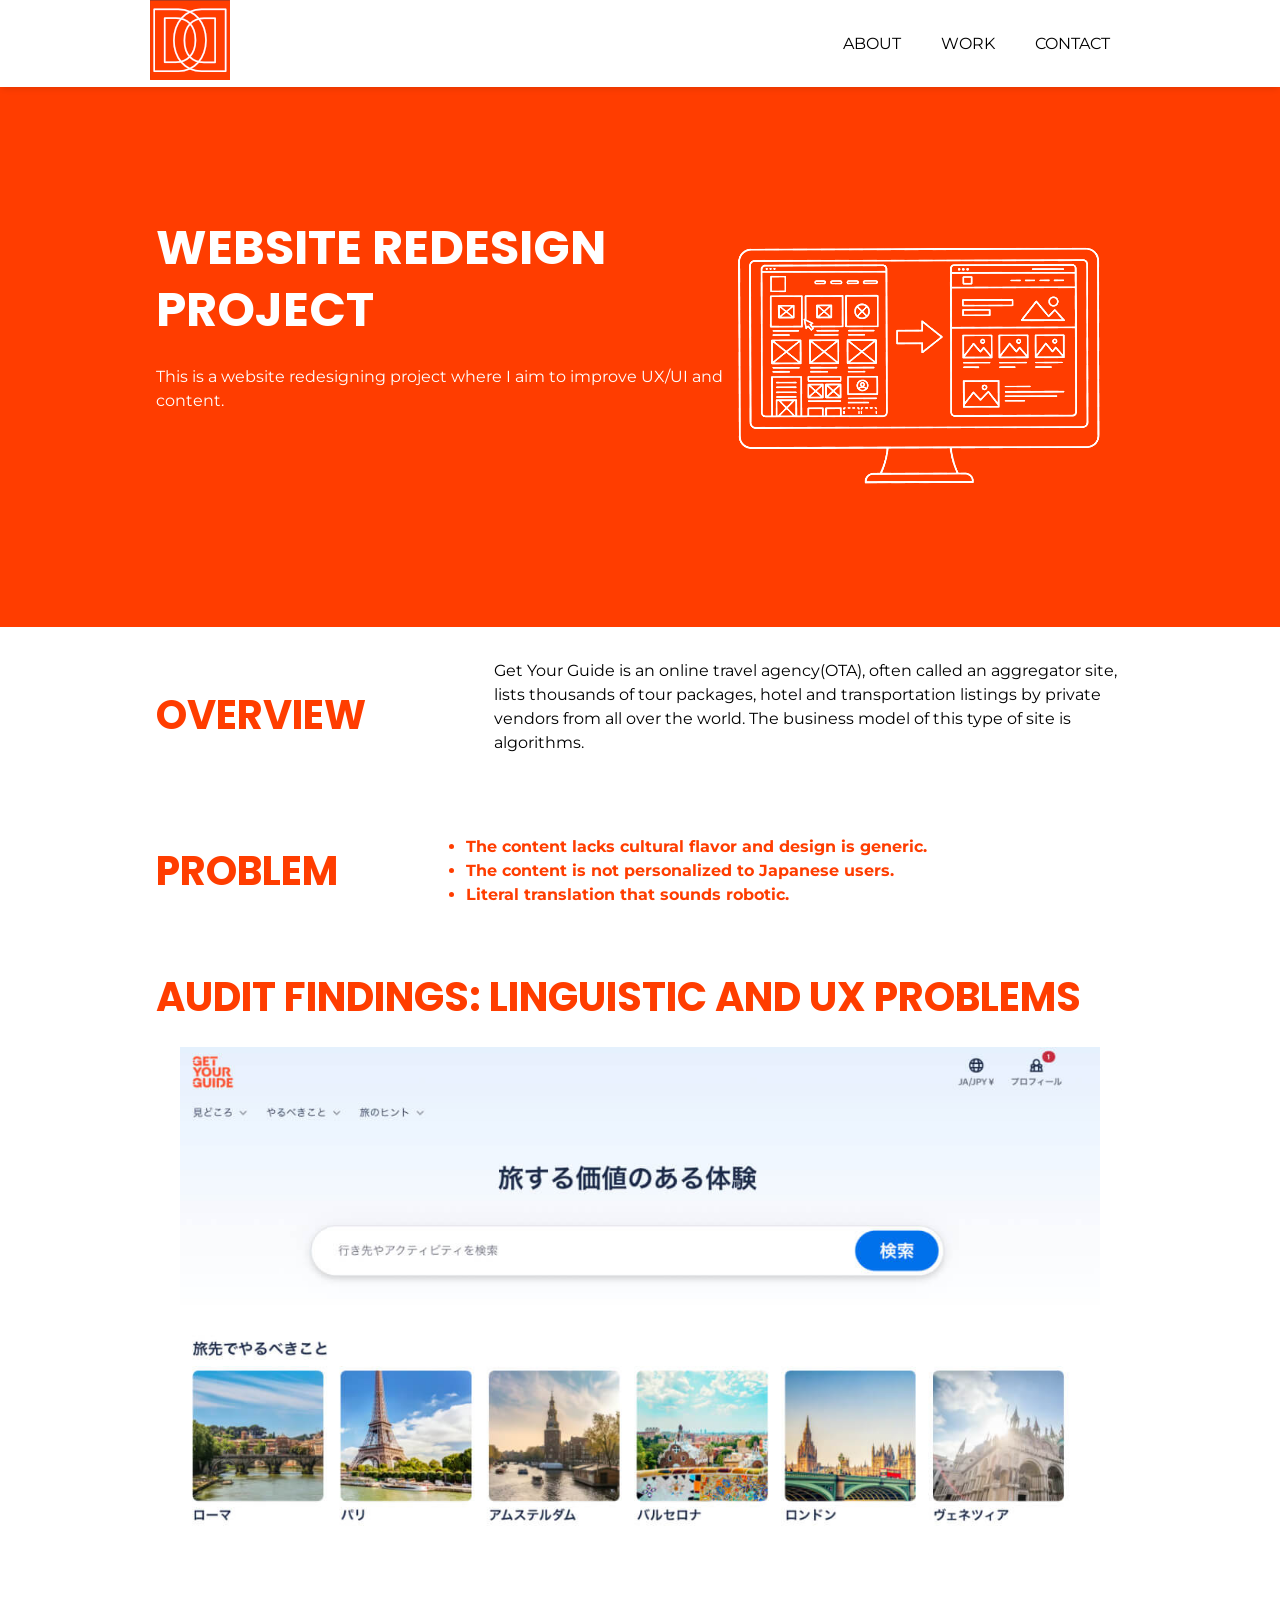
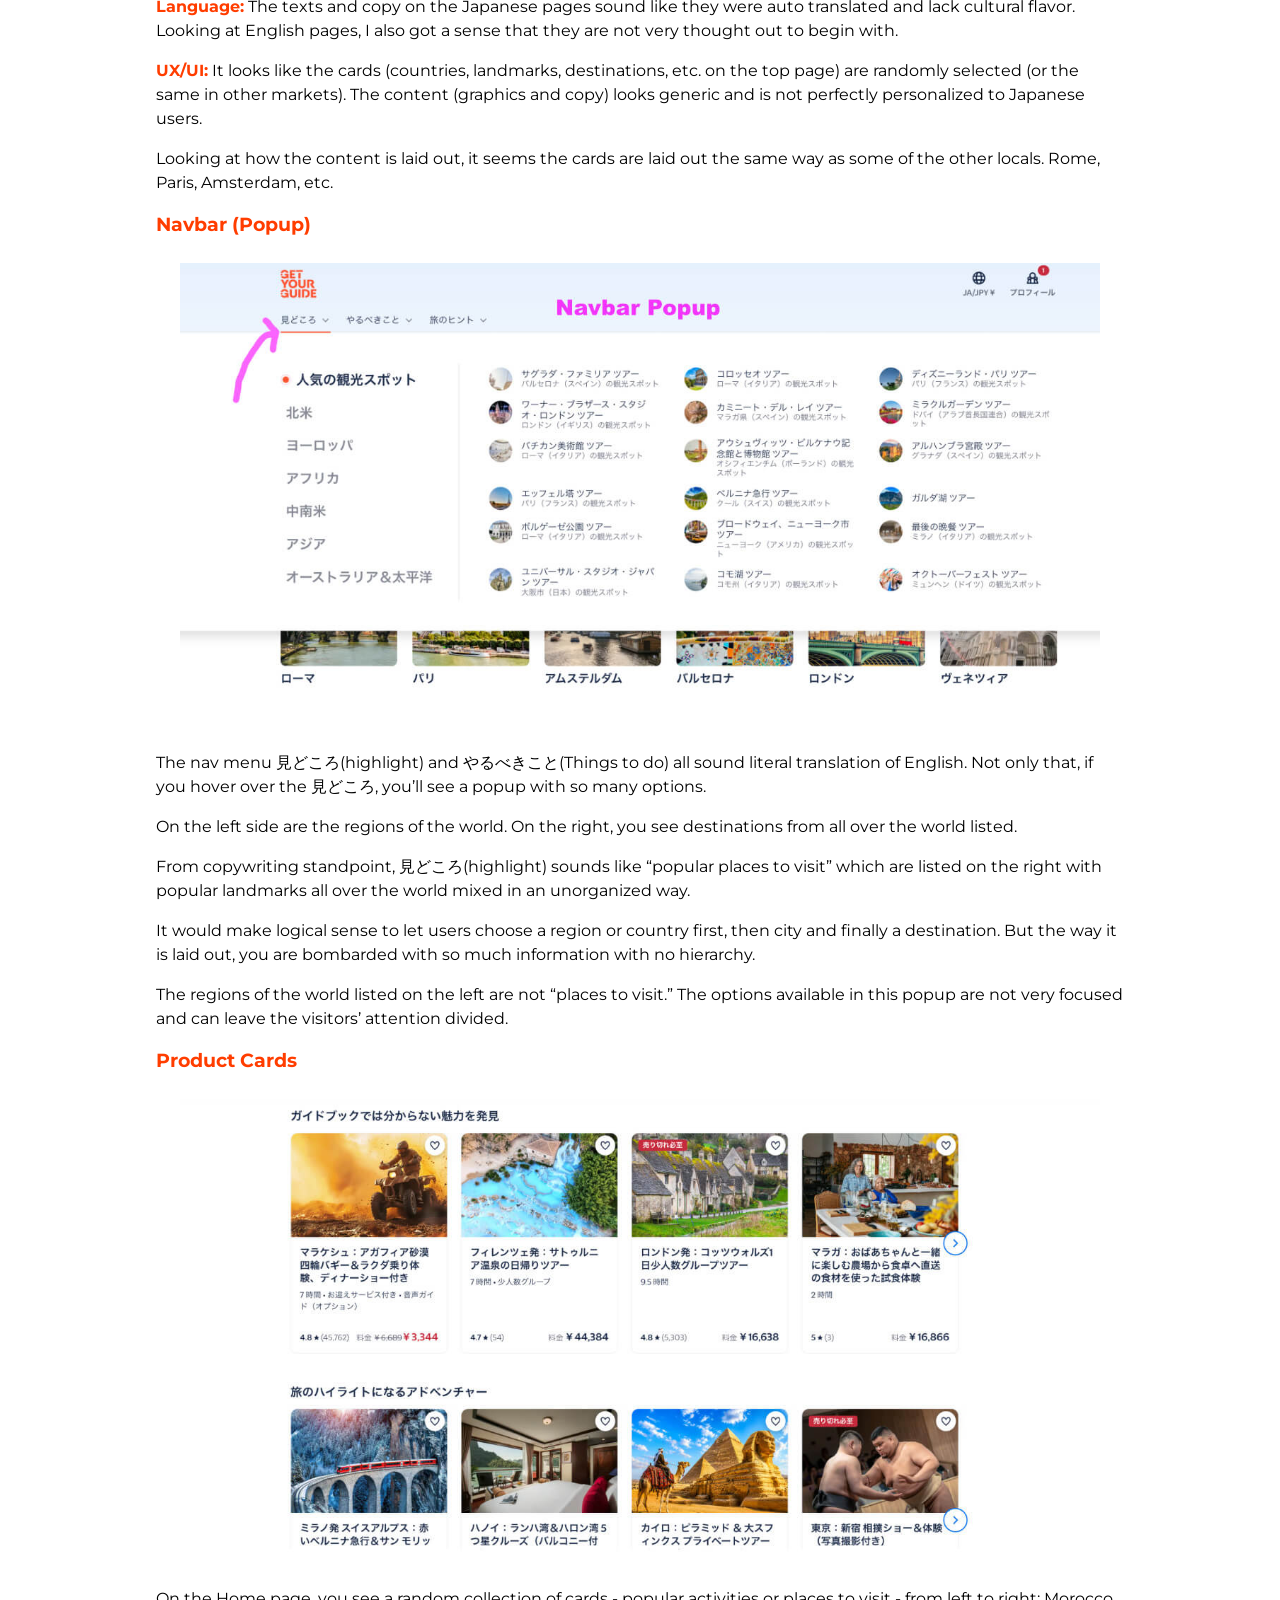
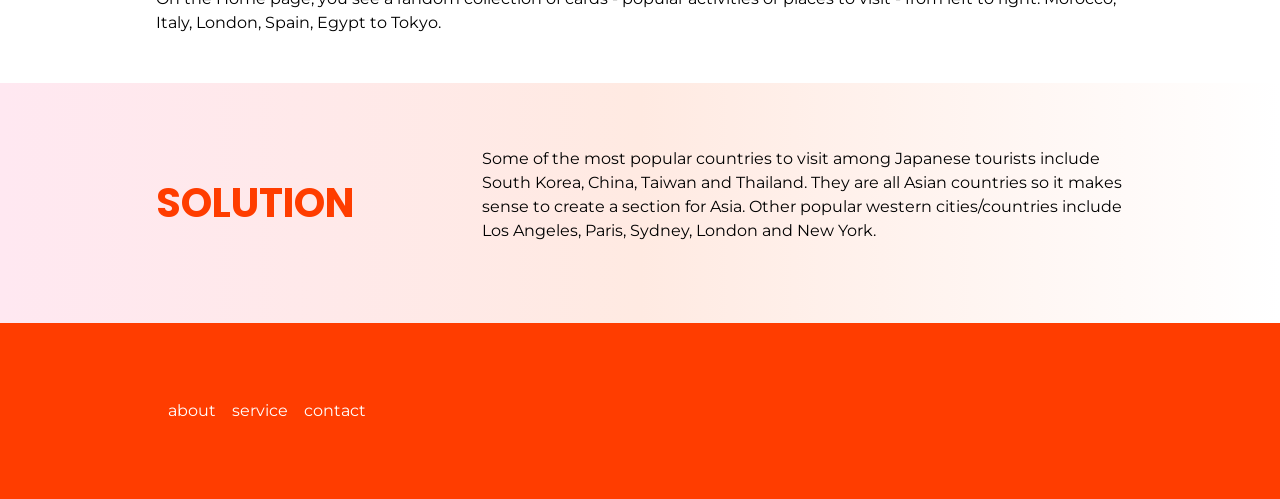
==== pages/redesign-project.html @ 4653b4a3 "Add files via upload" ====
<!doctype html>
<html lang="en">
  <head>
    <meta charset="UTF-8" />
    <meta name="viewport" content="width=device-width, initial-scale=1.0" />
    <title>Website Redesigning Project</title>
    <link rel="stylesheet" href="../styles.css" />

    <!-- Font -->
    <!-- Poppins -->
    <link rel="preconnect" href="https://fonts.googleapis.com" />
    <link rel="preconnect" href="https://fonts.gstatic.com" crossorigin />
    <link
      href="https://fonts.googleapis.com/css2?family=Inter:ital,opsz,wght@0,14..32,100..900;1,14..32,100..900&family=Poppins:ital,wght@0,100;0,200;0,300;0,400;0,500;0,600;0,700;0,800;0,900;1,100;1,200;1,300;1,400;1,500;1,600;1,700;1,800;1,900&family=Raleway:ital,wght@0,100..900;1,100..900&display=swap"
      rel="stylesheet"
    />

    <!-- Montserrat -->
    <link rel="preconnect" href="https://fonts.googleapis.com" />
    <link rel="preconnect" href="https://fonts.gstatic.com" crossorigin />
    <link
      href="https://fonts.googleapis.com/css2?family=Inter:ital,opsz,wght@0,14..32,100..900;1,14..32,100..900&family=Montserrat:ital,wght@0,100..900;1,100..900&family=Poppins:ital,wght@0,100;0,200;0,300;0,400;0,500;0,600;0,700;0,800;0,900;1,100;1,200;1,300;1,400;1,500;1,600;1,700;1,800;1,900&family=Raleway:ital,wght@0,100..900;1,100..900&display=swap"
      rel="stylesheet"
    />

    <link rel="stylesheet" href="styles.css" />
  </head>

<body>
   <!-- Navbar -->
  <header id="navbar">
    <div class="container">
      <a href="/index.html"><img src="/images/logo.png"></a>
      <ul class="navlink">
            <li><a href="pages/about.html">about</a></li>
            <li><li><a href="pages/redesign-project.html">work</a></li>
            <li><a href="#">contact</a></li>
      </ul>
    </div>
  </header>
    <!-- </header> -->

    <!-- Hero -->
    <section class="hero">
      <div class="container hero-container">
        <div class="hero-text vertical-stack">
          <h1>Website Redesign Project</h1>

          <p class="hero-description">
            This is a website redesigning project where I aim to improve UX/UI and content.
          </p>
        </div>
        <img src="../images/projects/redesign-white.png"/>
      </div>
    </section>

    <!-- Overview -->
      <div class="text-container container">
          <h2>Overview</h2>
          <p>Get Your Guide is an online travel agency(OTA),
            often called an aggregator site, lists thousands of tour packages,
             hotel and transportation listings by private vendors from all over the world. The business model of this type of site is algorithms.
          </p>
      </div>

    <!-- Problem -->
    <div class="white-bg">
      <div class="text-container container">
          <h2>Problem</h2>

              <ul class="orange-text">
                <li>The content lacks cultural flavor and design is generic. </li>
                <li>The content is not personalized to Japanese users.</li>
                <li>Literal translation that sounds robotic.</li>
              </ul>


      </div>
    </div>

  <!-- Audit findings -->
      <div class="container">
          <h2>Audit findings: Linguistic and UX problems</h2>

            <div>
            <img class = "img-size" src="../images/projects/get-your-guide/gyg-home.jpg">

            <p><span class="orange-text">Language:</span> The texts and copy on the Japanese pages sound like
              they were auto translated and lack cultural flavor.
              Looking at English pages, I also got a sense that they are not very thought out to begin with.
            </p>

            <p>
              <span class="orange-text">UX/UI:</span>
              It looks like the cards (countries, landmarks, destinations, etc. on the top page) are randomly selected (or the same in other markets).  The content (graphics and copy) looks generic and is not perfectly personalized to Japanese users.
            </p>
          </div>

            <div>
              <p>Looking at how the content is laid out,
                it seems the cards are laid out the same way as some of the other locals.
                Rome, Paris, Amsterdam, etc.
              </p>

              <h3 class="orange-text">Navbar (Popup)</h3>
              <img class="img-size" src="../images/projects/get-your-guide/navbar-popup.jpg">

              <p>
                The nav menu 見どころ(highlight) and やるべきこと(Things to do) all sound literal
                translation of English. Not only that, if you hover over the 見どころ, you’ll see a popup with so many options.
              </p>

              <p>
                On the left side are the regions of the world. On the right, you see destinations from all over the world listed.
              </p>

              <p>
                From copywriting standpoint, 見どころ(highlight) sounds like “popular places to visit”
                which are listed on the right with popular landmarks all over the world mixed in an unorganized way.
              </p>
              <p>
                It would make logical sense to let users choose a region or country first,
                then city and finally a destination. But the way it is laid out, you are bombarded with so much information with no hierarchy.
              </p>

              <p>
                The regions of the world listed on the left are not “places to visit.”
                The options available in this popup are not very focused and can leave the visitors’ attention divided.
              </p>



              <h3 class="orange-text">Product Cards</h3>
              <img class = "img-size" src="../images/projects/get-your-guide/popular-spots.jpg">
              <p>
               On the Home page, you see a random collection of cards - popular activities or places to visit - from left to right: Morocco, Italy, London, Spain, Egypt to Tokyo.
              </p>
            </div>
      </div>


  <!-- Solution -->
    <div class="gradient-box">
      <div class="text-container container">
          <h2 class="orange">Solution</h2>
          <p>Some of the most popular countries to visit among Japanese tourists include South Korea, China, Taiwan and Thailand. They are all Asian countries so it makes sense to create a section for Asia.
Other popular western cities/countries include Los Angeles, Paris, Sydney, London and New York.
          </p>
      </div>
    </div>











    <!-- Footer -->
    <section class="footer orange-bg">
      <div class="container">
        <ul class="footer-menu">
          <li>about</li>
          <li>service</li>
          <li>contact</li>
        </ul>
      </div>
    </section>


  <script src="dcript.js" defer></script>

</body>
</html>
---- styles.css ----
:root {
  /* Font */
  font-family: "poppins", sans-serif;
  font-family: "montserrat", sans-serif;

  /* Color */
  --color-primary: rgb(255, 61, 0);
  --color-accent: #2B2D42; /* dark blue */
  --color-accent: #FDF8E4; /* cream */

  color: #2962FF;
  color: #EF4B24;

  color: #F6F8E8;
  color: #FDF4F2;
  color: #F9F8F4;
  color: #F8F6F0;
  color: #e0e6e2;
  color: black;
}

*,
*::before,
*::after {
  margin: 0;
  padding: 0;
  box-sizing: border-box;
}

html {
    scroll-behavior: smooth;
  }

/* ==========================================================================
   GLOBAL BASE (Mobile default for all pages)
   ========================================================================== */
body {
      margin: 0 auto;
      padding: 0;
      font-size: 1.25rem;
      line-height: 1.3;
      font-family: "montserrat", sans-serif;
      font-size: 1rem;
    }


    /*===================================
    Layout switcher
    =========================== */

    .container {
      max-width: 90vw;
      margin-inline: auto;
      /* border: dotted yellow; */
      padding-inline: 1em;
      padding: 2em;
    }

    .text-container {
    display: flex;
    flex-direction: column;
    gap: 2em;
    align-items: center;
  }

    .two-column-div {
      display: flex;
      gap: 1em;
      border: solid blue;
      justify-content: space-around;
    }



    .orange-bg {
      margin: 0 auto;
      background-color: #EF4B24;
      width: full-width;
      height: auto;
      padding: 2em;

    }
    .white-bg {
      margin: 0 auto;
      background-color: white;
      width: full-width;
      height: auto;
    }

    .cream-bg {
      margin: 0 auto;
      background-color: #FDF8E4;
      width: full-width;
      height: auto;
    }


    /* #FDF8E4 */

    .light-grey-bg {
      margin: 0 auto;
      background-color: #F3F2EF;
      width: full-width;
      height: auto;
    }





    .gradient-box {
      background-image: linear-gradient(to right, #ffe8f1, #FFEAE2, #FFFFFF);
      padding: 2em;
    }


  /*  Navbar */
  #navbar {
      position: sticky;
      top: 0;
      width: 100%;
      Z-index: 1000;
      backdrop-filter: blur(10px);
      -webkit-backdrop-filter: blur(10px);
      align-items: center;
      box-shadow: 0 4px 6px -2px rgba(0, 0, 0, 0.1);
    }

    #navbar.scrolled {
      background-color: #ffffff;
      box-shadow: 0 2px 4px rgba(0, 0, 0, 0.1);
    }

    #navbar .container {
      max-width: 1000px;
      margin: 0 auto;
      padding: 0 10px;
      align-items: center;
      display: flex;
      justify-content: space-between;

    }


    .navlink {
      margin: 0 auto;
      display: flex;
      list-style-type: none;
      justify-content: flex-end;
      gap: 30;
      margin: 0;
      padding: 0;
      font-family: "montserrat", sans-serif;
      text-transform: uppercase;

    }

    .navlink a {
      display: block;
      color: inherit;
      text-decoration: none;
      padding: 0.75em 1.25em;
      transition: background-color 0.3s ease;
    }

    .navlink a:hover {
      background-color: #ff3d00;;
      color: white;
      box-shadow: 0 8px 15px rgba(0, 0, 0, 0.1);
    }

    /* Headings */
    h1,
    h2 {
      font-family: "poppins", sans-serif;
      font-size: clamp(1.5rem, 2.5vw + 1rem, 3rem);

    }

    h1 {
      margin: 0;
      padding: 0;
      color: white;
      width: 80%;
      text-transform: uppercase;
      line-height: 1.3;
      /* border: solid; */
    }

    h2 {
      color: rgb(255, 61, 0);
      text-transform: uppercase;
      font-size: 2.5rem;
      line-height: 1.3;
      margin-left: 0;
    }

    h2.white {
      color: white;
      text-transform: uppercase;
      font-size: 2.5rem;
      line-height: 1.3;
      margin: 0 auto;
    }

    p {
      padding-bottom: 1em;
    }

    p.white {
      color: white;
    }

    p,
    nav,
    .footer-menu,
    .stack-wrapper {
      font-family: "montserrat", sans-serif;
    }

  /* Hero Section */

    .hero {
      display: flex;
      background-color: rgb(255, 61, 0);
      height: 50vh;
      align-items: center;
      justify-content: center;
      padding: 2em;
    }

    .hero-container {
      display: flex;
      flex-direction: column;
    }

    .hero-text {
      display: flex;
      flex-direction: column;
      width: 90%;
      /* border: dotted white; */
    }

    .hero-description {
      color: white;
    }

    .hero-img {
      width: 250px;
      height: auto;
    }

    /* Service */
    .service {
      display: flex;
      flex-wrap: wrap;
      gap: 1em;
    }

    .skill-tag {
      color: #EF4B24;
      background-color: white;
      border: solid 0.5px #EF4B24;
      border-radius: 10px;
      padding: 0.5em;
      align-self: flex-start;
      height: auto;
    }

    .service-heading {
    }


    .bio {
      display: flex;
      flex-direction: column;
      border: solid 1px rgb(255, 61, 0);
      border-radius: 10px;
    }

    .icon {
      color: rgb(255, 61, 0);
      justify-content: center;
    }

    .icon-white {
      color: white;
    }

    .icon-container {
      display: flex;
      flex-wrap: wrap;
      justify-content: start;;
      gap: 0.5em;
    }

    .flex-container {
      display: flex;
      flex-direction: column;
      height: auto;
      gap: 1em;
      padding: 2em;
      border: solid 1px rgb(255, 61, 0);
    }


    .stack {
      display: flex;
      flex-wrap: wrap;
      list-style-type: none;
      gap: 2.5em;
    }

    .stack-item {
      display: flex;
      flex-direction: column;
      align-items: center;
      gap: 0.5em;
    }

    .featured-work-section {
      display: flex;
      flex-direction: column;
    }

    .featured-work-text {
      margin: 0;
      color: white;
      display: flex;
    }

    .card-grid {
      display: grid;
      grid-template-columns: 1fr;
      grid-auto-rows: 1fr;
      gap: 20px;
      padding: 20px;
      min-height: 22rem;
    }

    .featured-work-card {
      margin: 0;
      display:flex;
      flex-direction: column;
      align-items: center;
      background-color: #F9F8F4;
      border-radius: 15px;
      box-shadow: 0 4px 12px rgba(0, 0, 0, 0.08);
      transition: transform 0.2s ease, box-shadow 0.2s ease;
      padding: 1em;
      gap: 0.5em;
      perspective: 1000px
    }

    .featured-work-card:hover {
      transform: translateY(-4px);
      box-shadow: 0 8px 24px rgba(0, 0, 0, 0.15);
    }

    .featured-work-card img {
      width: 80%;

    }

    .featured-work-card h3 {
      text-align: center;
      color: rgb(255, 61, 0);
    }

    .featured-work-card-btn {
      background-color: white;
      color: rgb(255, 61, 0);
      border: solid 0.5px rgb(255, 61, 0);
      border-radius: 8px;
      padding: 0.5em;
      display: inline-block;
      text-decoration: none;
      color: rgb(255, 61, 0);
    }

    /* Card Flip*/

    .card-flip {
    perspective: 1000px;
    background: transparent;
    box-shadow: none;
    padding: 0;
    }

    .inner {
      display: grid;
      width: 100%;
      height: 100%;
      flex: 1;
      transform-style: preserve-3d;
      transition: transform 0.6s ease;

    }

    .card-flip:hover .inner {
      transform: rotateY(180deg);
    }

    .face-front,
    .face-back {
      grid-area: 1 / 1;
      width: 100%;
      height: 100%;
      align-self: stretch;
      display: flex;
      flex-direction: column;
      align-items: center;
      justify-content: center;
      gap: 0.75em;
      text-align: center;
      border-radius: 15px;
      padding: 2em;
      -webkit-backface-visibility: hidden;
      backface-visibility: hidden;
      box-shadow: 0 4px 12px rgba(0, 0, 0, 0.08);
    }

    .face-front {
      background: #F9F8F4;
    }

    .face-front p,
    .face-back p {
      margin: 0;
      overflow-wrap: anywhere;
    }

    .face-front img {
      height: auto;
      object-fit: contain;
    }

    .face-back {
      background: #293246;
      color: white;
      transform: rotateY(180deg);
    }



    .testimonial-card {
      max-width: 50%;
      border: solid 0.5px  #ff3d00;

      padding: 1em;
    }

    /* Footer */
    .footer {
      margin: 0 auto;
      color: white;
      height: auto;
      padding: 2em;
    }

    .footer-menu {
      display: flex;
      list-style-type: none;
      margin: 0.75em;
      gap: 1em;
    }



/* =================================
Mobile - Website Redesigning
====================================*/

  .hero {
    height: auto;
  }

  .vertical-stack {
    display: flex;
    flex-direction: column;
    gap: 1.5em;
  }

  .orange-text {
    color: #ff3d00;
    font-weight: semi-bold;
  }

  .img-size {
    width: 100%;
    padding: 1.5em;
  }

  .text-container {
    display: flex;
    flex-direction: column;
    gap: 2em;
  }


/* =================================

  Home Desktop

====================================*/

@media (min-width: 768px){

    body {
      margin: 0;
      padding: 0;
      font-size: 1.25rem;
      line-height: 1.5;
      font-family: "montserrat", sans-serif;
      font-size: 1rem;
    }

    .container {
      max-width: 1000px;
      margin-inline: auto;
      /* border: dotted yellow; */
      padding-inline: 1em;
    }

    .flex-container {
      display: flex;
      flex-direction: row;
    }

    .orange-bg {
      margin: 0 auto;
      background-color: rgb(255, 61, 0);
      width: full-width;
      height: auto;
    }

    .navbar {
      position: sticky;
      top: 0;
      Z-index: 1000;
      background-color: #FFFFFFCC;

      backdrop-filter: blur(10px);
      -webkit-backdrop-filter: blur(10px);
    }

    .nav {
      margin: 0 auto;
      display: flex;
      list-style-type: none;
      height: auto;
      justify-content: flex-end;
      gap: 0;
      font-family: "montserrat", sans-serif;
    }

    h1,
    h2 {
      font-family: "poppins", sans-serif;
    }

    h1 {
      color: white;
      text-transform: uppercase;
      line-height: 1.3;
    }

    h2 {
      color: rgb(255, 61, 0);
      text-transform: uppercase;
      line-height: 1.3;
    }

    p,
    nav,
    .footer-menu,
    .stack-wrapper {
      font-family: "montserrat", sans-serif;
    }

    .hero {
      display: flex;
      background-color: rgb(255, 61, 0);
      height: 60vh;
      align-items: center;
      padding: 2em;
    }

    .hero-text {
      display: flex;
      flex-direction: column;
      width: 70%;
      /* border: dotted white; */
    }

    .hero-description {
      color: white;
    }



    .profile-img {
      max-width: 30%;
      /* border: solid pink; */
    }



    .skill {
      width: fit-content;
      background-color: white;
      color: rgb(255, 61, 0);
      border: solid 0.5px  rgb(255, 61, 0);
      border-radius: 5px;
      padding: 0.5em;
    }


    .service-heading {
      font-size: 4rem;
      line-height: 1.2;
    }

    .stack {
      margin: 0;
      padding: 0;
      display: flex;
      justify-content: start;
      list-style-type: none;
      gap: 2.5em;
      /* border: solid #ff3d00; */
    }

    .stack-item {
      display: flex;
      flex-direction: column;
      align-items: center;
      gap: 0.5em;
    }

    .featured-work-section {
      display: flex;
      flex-direction: column;
    }

    .featured-work-text {
      margin: 0;
      color: white;
      display: flex;
    }




    .card-grid {
      display: grid;
      grid-template-columns: repeat(3, 1fr);
      grid-auto-rows: 1fr;
      gap: 20px;
      padding: 20px;
      min-height: 22rem;
    }



    /* Card Flip*/



    /* Footer */
    .footer {
      margin: 0 auto;
      color: white;
      height: auto;
      padding: 2em;
    }

    .footer-menu {
      list-style-type: none;
      margin: 0.75em;
    }


/* =================================
Desktop - Website Redesigning
====================================*/

  @media (min-width: 768px){

    .flex-container {
      display: flex;
      flex-direction: row;
      height: auto;
      gap: 3em;
      padding: 2em;
      border: solid 1px rgb(255, 61, 0);
    }

    .hero {
      display: flex;
      flex-direction: row;
    }

    .hero-container {
      display: flex;
      flex-direction: row;
    }

    .two-column-div {
      display: flex;
      flex-direction: row;
      gap: 2em;
    }

    .orange-text {
      color: #ff3d00;
      font-weight: bold;
    }

    .text-container {
    display: flex;
    flex-direction: row;
    gap: 8em;
  }
  }




}

.card-flip .face-front img {
  max-height: none;
}

.card-large-icon .face-front img {
  width: 180px;
  max-width: 100%;
  height: auto;
}
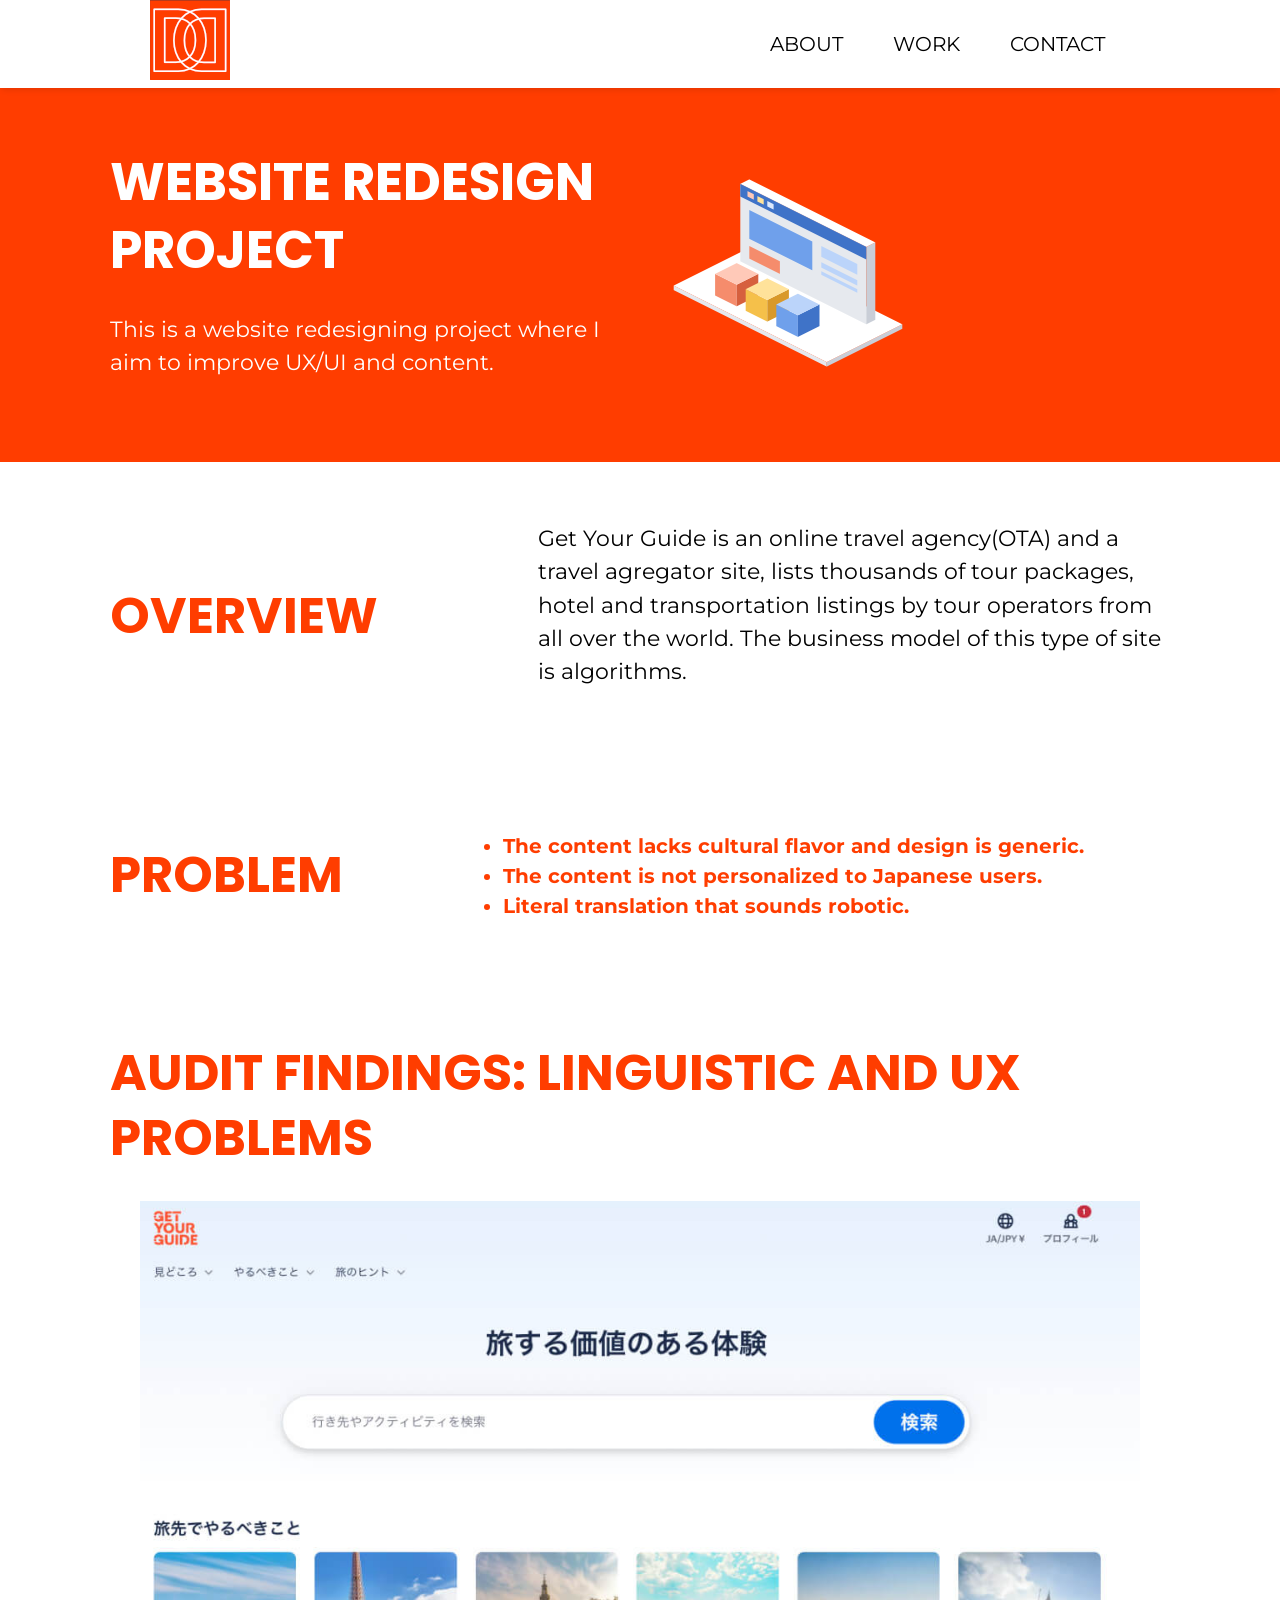
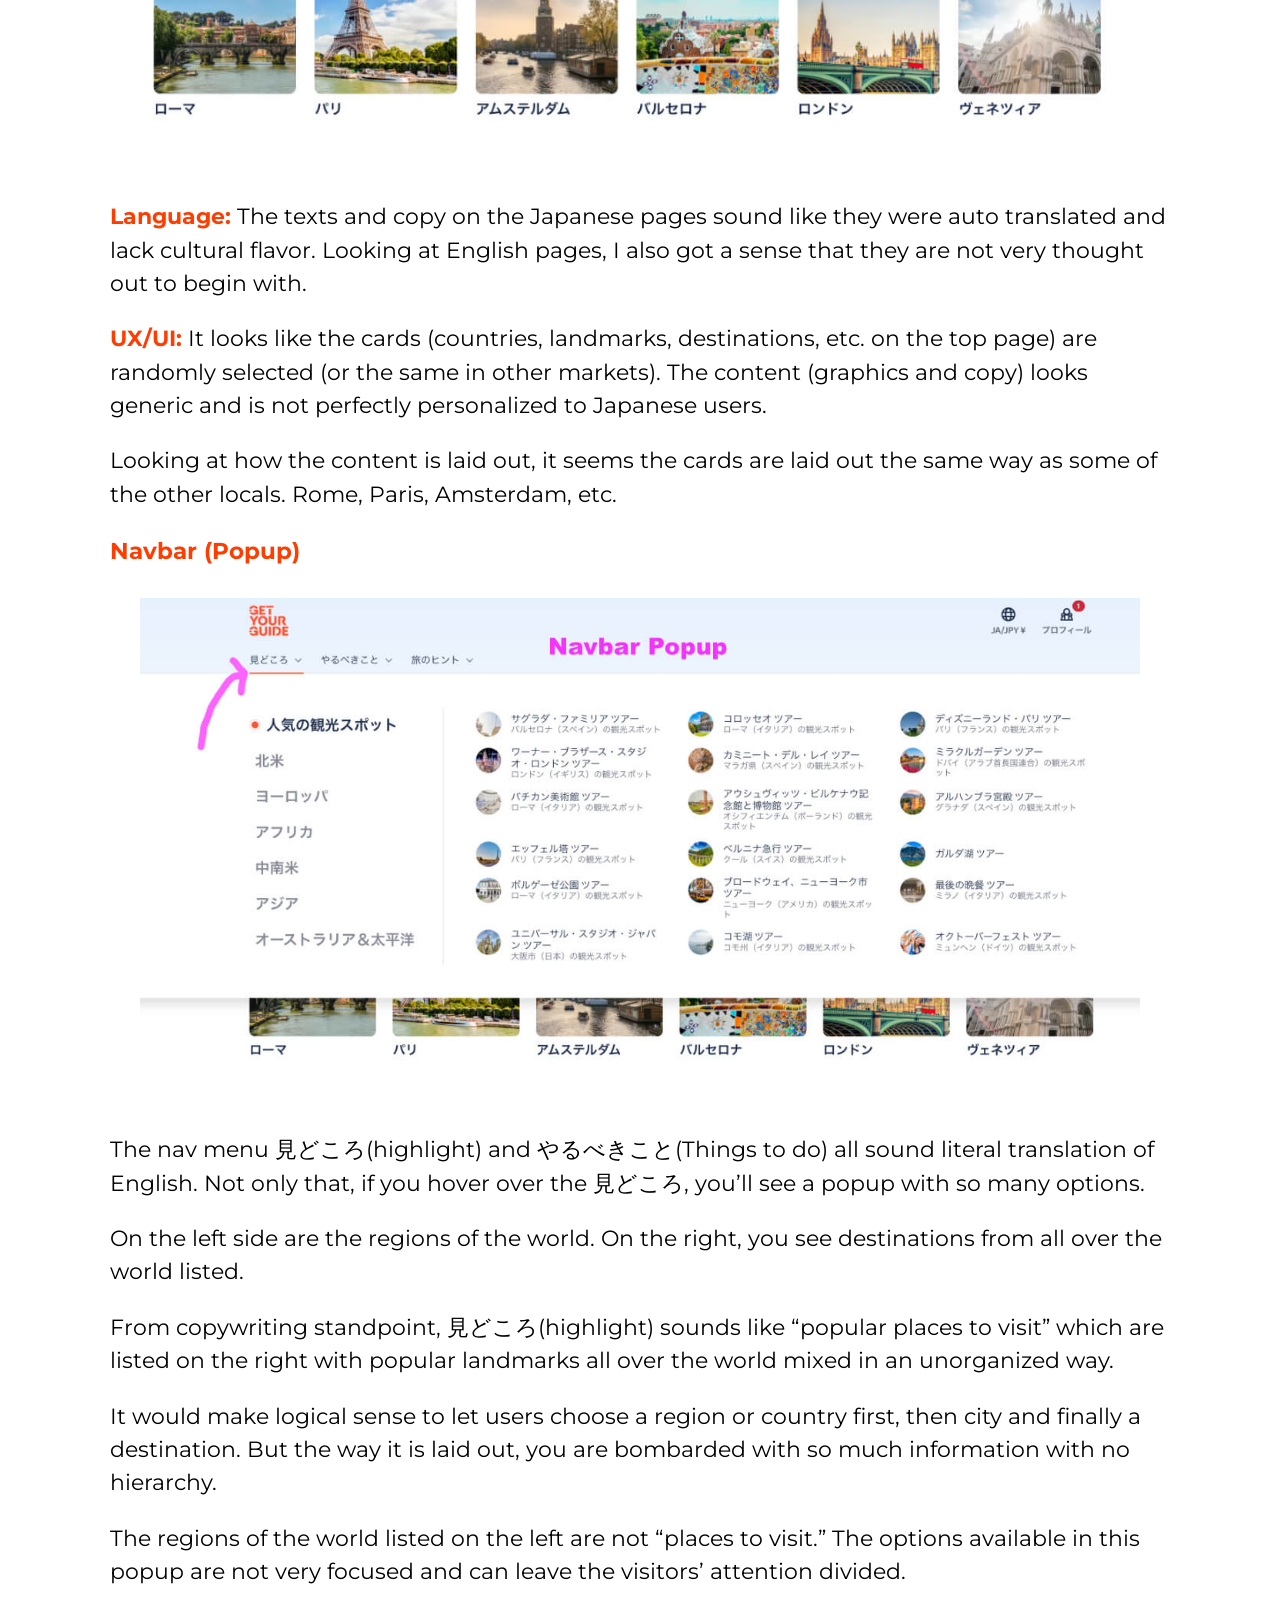
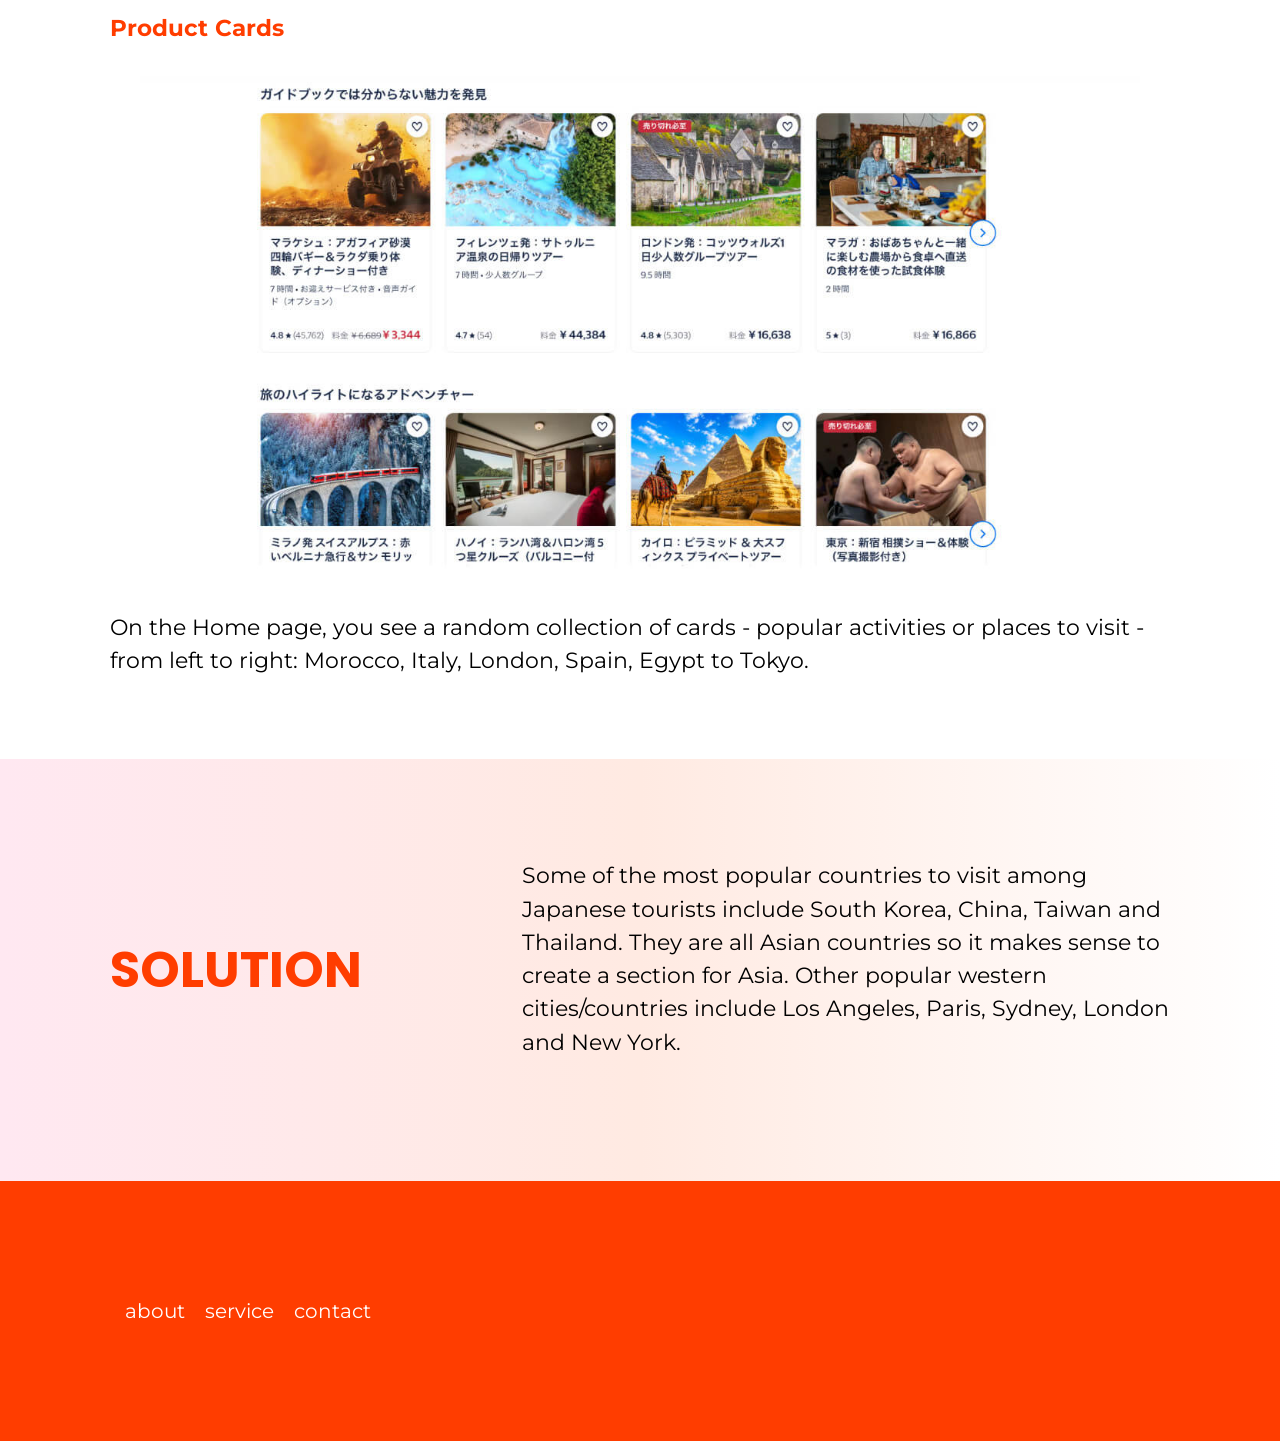
==== commit 59c4de50: "Refactor navbar and update content in redesign project Updated the navbar structure and improved the" ====
--- a/pages/redesign-project.html
+++ b/pages/redesign-project.html
@@ -27,18 +27,27 @@
   </head>
 
 <body>
-   <!-- Navbar -->
-  <header id="navbar">
-    <div class="container">
+   <!-- Header & Navbar -->
+  <header class="site-header" id="navbar">
+    <div class="container ">
       <a href="/index.html"><img src="/images/logo.png"></a>
-      <ul class="navlink">
-            <li><a href="pages/about.html">about</a></li>
-            <li><li><a href="pages/redesign-project.html">work</a></li>
-            <li><a href="#">contact</a></li>
-      </ul>
+
+      <nav class="menu">
+          <input type="checkbox" id="menu-toggle" hidden>
+        <label for="menu-toggle" class="hamburger" aria-label="Toggle menu">
+          <span></span>
+          <span></span>
+          <span></span>
+        </label>
+
+          <ul class="navlink">
+              <li><a href="pages/redesign-project.html">about</a></li>
+              <li><a href="pages/redesign-project.html">work</a></li>
+              <li><a href="pages/contact.html">contact</a></li>
+          </ul>
+      </nav>
     </div>
   </header>
-    <!-- </header> -->
 
     <!-- Hero -->
     <section class="hero">
@@ -50,16 +59,16 @@
             This is a website redesigning project where I aim to improve UX/UI and content.
           </p>
         </div>
-        <img src="../images/projects/redesign-white.png"/>
+        <img src="../images/website-redesign.png"/>
       </div>
     </section>
 
     <!-- Overview -->
       <div class="text-container container">
           <h2>Overview</h2>
-          <p>Get Your Guide is an online travel agency(OTA),
-            often called an aggregator site, lists thousands of tour packages,
-             hotel and transportation listings by private vendors from all over the world. The business model of this type of site is algorithms.
+          <p>Get Your Guide is an online travel agency(OTA) and
+             a travel agregator site, lists thousands of tour packages,
+             hotel and transportation listings by tour operators from all over the world. The business model of this type of site is algorithms.
           </p>
       </div>
 
@@ -151,14 +160,6 @@
 
 
 
-
-
-
-
-
-
-
-
     <!-- Footer -->
     <section class="footer orange-bg">
       <div class="container">
--- a/styles.css
+++ b/styles.css
@@ -5,8 +5,18 @@
 
   /* Color */
   --color-primary: rgb(255, 61, 0);
-  --color-accent: #2B2D42; /* dark blue */
-  --color-accent: #FDF8E4; /* cream */
+  --color-accent: #2B2D42;
+  /* dark blue */
+  --color-accent: #FDF8E4;
+  /* cream */
+  --color-accent: #FFE4CF;
+  /* pale light orange */
+  --color-accent: rgb(224, 190, 178);
+  /* Light peach*/
+
+
+
+
 
   color: #2962FF;
   color: #EF4B24;
@@ -28,442 +38,605 @@
 }
 
 html {
-    scroll-behavior: smooth;
-  }
+  /* Scales base text smoothly from 16px to 20px based on screen width */
+  font-size: clamp(1rem, 0.9rem + 0.5vw, 1.25rem);
+
+  @view-transition {
+    navigation: auto;
+  }
+
+  ::view-transition-group(root) {
+    animation-duration: 1s;
+  }
+}
+
+h1 {
+  /* Scales large headings smoothly from 32px to 56px */
+  font-size: clamp(2rem, 3vw + 1rem, 3.5rem);
+}
 
 /* ==========================================================================
    GLOBAL BASE (Mobile default for all pages)
    ========================================================================== */
 body {
-      margin: 0 auto;
-      padding: 0;
-      font-size: 1.25rem;
-      line-height: 1.3;
-      font-family: "montserrat", sans-serif;
-      font-size: 1rem;
-    }
-
-
-    /*===================================
+  margin: 0 auto;
+  padding: 0;
+  font-size: 1rem;
+  line-height: 1.3;
+  font-family: "montserrat", sans-serif;
+}
+
+main {
+  margin: 0 auto;
+  width: min(50em, 100%);
+  padding: .5em;
+  padding-top: 3em;
+}
+
+
+/*===================================
     Layout switcher
     =========================== */
 
-    .container {
-      max-width: 90vw;
-      margin-inline: auto;
-      /* border: dotted yellow; */
-      padding-inline: 1em;
-      padding: 2em;
+.container {
+  width: 90vw;
+  margin-inline: auto;
+  /* border: dotted yellow; */
+  padding-inline: 1em;
+  padding: 3em 0;
+}
+
+.text-container {
+  display: flex;
+  gap: 2em;
+  align-items: center;
+}
+
+.two-column-div {
+  display: flex;
+  gap: 1em;
+  border: solid blue;
+  justify-content: space-around;
+}
+
+/*===================================
+    Section BG color
+    =========================== */
+
+.orange-bg {
+  margin: 0 auto;
+  background-color: #EF4B24;
+  width: full-width;
+  height: auto;
+
+}
+
+.white-bg {
+  margin: 0 auto;
+  background-color: white;
+  width: full-width;
+  height: auto;
+}
+
+.cream-bg {
+  margin: 0 auto;
+  background-color: #FDF8E4;
+  width: full-width;
+  height: auto;
+}
+
+.light-grey-bg {
+  margin: 0 auto;
+  background-color: #F3F2EF;
+  width: full-width;
+  height: auto;
+}
+
+.gradient-box {
+  background-image: linear-gradient(to right, #ffe8f1, #FFEAE2, #FFFFFF);
+  padding: 2em;
+}
+
+
+/*  ===============================
+      Navbar
+   =============================== */
+
+#navbar {
+  position: sticky;
+  top: 0;
+  width: 100%;
+  Z-index: 1000;
+  backdrop-filter: blur(10px);
+  -webkit-backdrop-filter: blur(10px);
+  align-items: center;
+  box-shadow: 0 4px 6px -2px rgba(0, 0, 0, 0.1);
+}
+
+#navbar.scrolled {
+  background-color: #ffffff;
+  box-shadow: 0 2px 4px rgba(0, 0, 0, 0.1);
+}
+
+#navbar .container {
+  max-width: 1000px;
+  margin: 0 auto;
+  padding: 0 10px;
+  align-items: center;
+  display: flex;
+  justify-content: space-between;
+}
+
+
+.site-header {
+  display: flex;
+  justify-content: flex-end;
+  /* pushes .menu to the far right */
+}
+
+/* Menu links: hidden by default, revealed when checked */
+
+.navlink {
+  position: absolute;
+  top: 100%;
+  right: 0;
+  left: auto;
+  width: max-content;
+  display: flex;
+  flex-direction: column;
+  list-style-type: none;
+  align-items: stretch;
+  text-align: left;
+  justify-content: flex-end;
+  gap: 0;
+  margin: 0;
+  padding: 0;
+  max-height: 0;
+  font-family: "montserrat", sans-serif;
+  text-transform: uppercase;
+  overflow: hidden;
+  transition: max-height 0.3s ease;
+}
+
+
+.navlink a {
+  display: block;
+  color: inherit;
+  text-decoration: none;
+  padding: 0.75em 1.25em;
+  transition: background-color 0.3s ease;
+}
+
+.navlink a:hover {
+  background-color: #ff3d00;
+  ;
+  color: white;
+  box-shadow: 0 8px 15px rgba(0, 0, 0, 0.1);
+}
+
+.menu {
+  display: flex;
+  flex-direction: column;
+  align-items: center;
+}
+
+.hamburger {
+  display: flex;
+  flex-direction: column;
+  justify-content: space-between;
+  width: 30px;
+  height: 22px;
+  color: rgb(255, 61, 0);
+  cursor: pointer;
+  margin: 0;
+}
+
+.hamburger span {
+  height: 3px;
+  background: rgb(255, 61, 0);
+  border-radius: 2px;
+  transition: transform 0.3s, opacity 0.3s;
+}
+
+/* Explicitly hide the menu toggle checkbox */
+#menu-toggle {
+  display: none;
+}
+
+/* Animate the three bars into an X */
+#menu-toggle:checked+.hamburger span:nth-child(1) {
+  transform: translateY(9.5px) rotate(45deg);
+}
+
+#menu-toggle:checked+.hamburger span:nth-child(2) {
+  opacity: 0;
+}
+
+#menu-toggle:checked+.hamburger span:nth-child(3) {
+  transform: translateY(-9.5px) rotate(-45deg);
+}
+
+
+
+#menu-toggle:checked~.navlink {
+  max-height: 200px;
+  background-color: white;
+  box-shadow: 0 8px 15px rgba(0, 0, 0, 0.15);
+}
+
+.links a {
+  display: block;
+  padding: 10px 0;
+  color: #222;
+  text-decoration: none;
+}
+
+/* Headings */
+h1,
+h2 {
+  font-family: "poppins", sans-serif;
+  font-size: clamp(1.5rem, 2.5vw + 1rem, 3rem);
+}
+
+h1 {
+  margin: 0;
+  padding: 0;
+  color: white;
+  width: 100%;
+  text-transform: uppercase;
+  line-height: 1.3;
+  /* border: solid; */
+}
+
+h2 {
+  color: rgb(255, 61, 0);
+  text-transform: uppercase;
+  font-size: 2.5rem;
+  line-height: 1.3;
+  margin-left: 0;
+}
+
+h2.white {
+  color: white;
+  text-transform: uppercase;
+  font-size: 2.5rem;
+  line-height: 1.3;
+  margin: 0 auto;
+}
+
+p {
+  padding-bottom: 1em;
+  font-size: clamp(1rem, 0.95rem + 0.25vw, 1.125rem);
+}
+
+p.white {
+  color: white;
+}
+
+p,
+nav,
+.footer-menu,
+.stack-wrapper {
+  font-family: "montserrat", sans-serif;
+}
+
+button,
+input,
+select,
+textarea {
+  font: inherit;
+}
+
+/* Hero Section */
+
+.hero {
+  display: flex;
+  background-color: rgb(255, 61, 0);
+  height: auto;
+}
+
+.hero-container {
+  display: flex;
+  flex-direction: column;
+  /* border: solid 1px skyblue; */
+
+  @media (min-width: 768px) {
+    display: flex;
+    flex-direction: row;
+    gap: 1em;
+    padding-right: 0;
+    align-items: center;
+  }
+}
+
+.hero-text {
+  display: flex;
+  flex-direction: column;
+  width: 95%;
+  /* border: solid 1px skyblue; */
+
+
+  @media (min-width: 768px) {
+    .hero-text {
+      width: 60%;
+      /* border: solid 1px yellow; */
     }
-
-    .text-container {
-    display: flex;
-    flex-direction: column;
-    gap: 2em;
-    align-items: center;
-  }
-
-    .two-column-div {
-      display: flex;
-      gap: 1em;
-      border: solid blue;
-      justify-content: space-around;
-    }
-
-
-
-    .orange-bg {
-      margin: 0 auto;
-      background-color: #EF4B24;
-      width: full-width;
-      height: auto;
-      padding: 2em;
-
-    }
-    .white-bg {
-      margin: 0 auto;
-      background-color: white;
-      width: full-width;
-      height: auto;
-    }
-
-    .cream-bg {
-      margin: 0 auto;
-      background-color: #FDF8E4;
-      width: full-width;
-      height: auto;
-    }
-
-
-    /* #FDF8E4 */
-
-    .light-grey-bg {
-      margin: 0 auto;
-      background-color: #F3F2EF;
-      width: full-width;
-      height: auto;
-    }
-
-
-
-
-
-    .gradient-box {
-      background-image: linear-gradient(to right, #ffe8f1, #FFEAE2, #FFFFFF);
-      padding: 2em;
-    }
-
-
-  /*  Navbar */
-  #navbar {
-      position: sticky;
-      top: 0;
-      width: 100%;
-      Z-index: 1000;
-      backdrop-filter: blur(10px);
-      -webkit-backdrop-filter: blur(10px);
-      align-items: center;
-      box-shadow: 0 4px 6px -2px rgba(0, 0, 0, 0.1);
-    }
-
-    #navbar.scrolled {
-      background-color: #ffffff;
-      box-shadow: 0 2px 4px rgba(0, 0, 0, 0.1);
-    }
-
-    #navbar .container {
-      max-width: 1000px;
-      margin: 0 auto;
-      padding: 0 10px;
-      align-items: center;
-      display: flex;
-      justify-content: space-between;
-
-    }
-
-
-    .navlink {
-      margin: 0 auto;
-      display: flex;
-      list-style-type: none;
-      justify-content: flex-end;
-      gap: 30;
-      margin: 0;
-      padding: 0;
-      font-family: "montserrat", sans-serif;
-      text-transform: uppercase;
-
-    }
-
-    .navlink a {
-      display: block;
-      color: inherit;
-      text-decoration: none;
-      padding: 0.75em 1.25em;
-      transition: background-color 0.3s ease;
-    }
-
-    .navlink a:hover {
-      background-color: #ff3d00;;
-      color: white;
-      box-shadow: 0 8px 15px rgba(0, 0, 0, 0.1);
-    }
-
-    /* Headings */
-    h1,
-    h2 {
-      font-family: "poppins", sans-serif;
-      font-size: clamp(1.5rem, 2.5vw + 1rem, 3rem);
-
-    }
-
-    h1 {
-      margin: 0;
-      padding: 0;
-      color: white;
-      width: 80%;
-      text-transform: uppercase;
-      line-height: 1.3;
-      /* border: solid; */
-    }
-
-    h2 {
-      color: rgb(255, 61, 0);
-      text-transform: uppercase;
-      font-size: 2.5rem;
-      line-height: 1.3;
-      margin-left: 0;
-    }
-
-    h2.white {
-      color: white;
-      text-transform: uppercase;
-      font-size: 2.5rem;
-      line-height: 1.3;
-      margin: 0 auto;
-    }
-
-    p {
-      padding-bottom: 1em;
-    }
-
-    p.white {
-      color: white;
-    }
-
-    p,
-    nav,
-    .footer-menu,
-    .stack-wrapper {
-      font-family: "montserrat", sans-serif;
-    }
-
-  /* Hero Section */
-
-    .hero {
-      display: flex;
-      background-color: rgb(255, 61, 0);
-      height: 50vh;
-      align-items: center;
-      justify-content: center;
-      padding: 2em;
-    }
-
-    .hero-container {
-      display: flex;
-      flex-direction: column;
-    }
-
-    .hero-text {
-      display: flex;
-      flex-direction: column;
-      width: 90%;
-      /* border: dotted white; */
-    }
-
-    .hero-description {
-      color: white;
-    }
-
-    .hero-img {
-      width: 250px;
-      height: auto;
-    }
-
-    /* Service */
-    .service {
-      display: flex;
-      flex-wrap: wrap;
-      gap: 1em;
-    }
-
-    .skill-tag {
-      color: #EF4B24;
-      background-color: white;
-      border: solid 0.5px #EF4B24;
-      border-radius: 10px;
-      padding: 0.5em;
-      align-self: flex-start;
-      height: auto;
-    }
-
-    .service-heading {
-    }
-
-
-    .bio {
-      display: flex;
-      flex-direction: column;
-      border: solid 1px rgb(255, 61, 0);
-      border-radius: 10px;
-    }
-
-    .icon {
-      color: rgb(255, 61, 0);
-      justify-content: center;
-    }
-
-    .icon-white {
-      color: white;
-    }
-
-    .icon-container {
-      display: flex;
-      flex-wrap: wrap;
-      justify-content: start;;
-      gap: 0.5em;
-    }
-
-    .flex-container {
-      display: flex;
-      flex-direction: column;
-      height: auto;
-      gap: 1em;
-      padding: 2em;
-      border: solid 1px rgb(255, 61, 0);
-    }
-
-
-    .stack {
-      display: flex;
-      flex-wrap: wrap;
-      list-style-type: none;
-      gap: 2.5em;
-    }
-
-    .stack-item {
-      display: flex;
-      flex-direction: column;
-      align-items: center;
-      gap: 0.5em;
-    }
-
-    .featured-work-section {
-      display: flex;
-      flex-direction: column;
-    }
-
-    .featured-work-text {
-      margin: 0;
-      color: white;
-      display: flex;
-    }
-
-    .card-grid {
-      display: grid;
-      grid-template-columns: 1fr;
-      grid-auto-rows: 1fr;
-      gap: 20px;
-      padding: 20px;
-      min-height: 22rem;
-    }
-
-    .featured-work-card {
-      margin: 0;
-      display:flex;
-      flex-direction: column;
-      align-items: center;
-      background-color: #F9F8F4;
-      border-radius: 15px;
-      box-shadow: 0 4px 12px rgba(0, 0, 0, 0.08);
-      transition: transform 0.2s ease, box-shadow 0.2s ease;
-      padding: 1em;
-      gap: 0.5em;
-      perspective: 1000px
-    }
-
-    .featured-work-card:hover {
-      transform: translateY(-4px);
-      box-shadow: 0 8px 24px rgba(0, 0, 0, 0.15);
-    }
-
-    .featured-work-card img {
-      width: 80%;
-
-    }
-
-    .featured-work-card h3 {
-      text-align: center;
-      color: rgb(255, 61, 0);
-    }
-
-    .featured-work-card-btn {
-      background-color: white;
-      color: rgb(255, 61, 0);
-      border: solid 0.5px rgb(255, 61, 0);
-      border-radius: 8px;
-      padding: 0.5em;
-      display: inline-block;
-      text-decoration: none;
-      color: rgb(255, 61, 0);
-    }
-
-    /* Card Flip*/
-
-    .card-flip {
-    perspective: 1000px;
-    background: transparent;
-    box-shadow: none;
-    padding: 0;
-    }
-
-    .inner {
-      display: grid;
-      width: 100%;
-      height: 100%;
-      flex: 1;
-      transform-style: preserve-3d;
-      transition: transform 0.6s ease;
-
-    }
-
-    .card-flip:hover .inner {
-      transform: rotateY(180deg);
-    }
-
-    .face-front,
-    .face-back {
-      grid-area: 1 / 1;
-      width: 100%;
-      height: 100%;
-      align-self: stretch;
-      display: flex;
-      flex-direction: column;
-      align-items: center;
-      justify-content: center;
-      gap: 0.75em;
-      text-align: center;
-      border-radius: 15px;
-      padding: 2em;
-      -webkit-backface-visibility: hidden;
-      backface-visibility: hidden;
-      box-shadow: 0 4px 12px rgba(0, 0, 0, 0.08);
-    }
-
-    .face-front {
-      background: #F9F8F4;
-    }
-
-    .face-front p,
-    .face-back p {
-      margin: 0;
-      overflow-wrap: anywhere;
-    }
-
-    .face-front img {
-      height: auto;
-      object-fit: contain;
-    }
-
-    .face-back {
-      background: #293246;
-      color: white;
-      transform: rotateY(180deg);
-    }
-
-
-
-    .testimonial-card {
-      max-width: 50%;
-      border: solid 0.5px  #ff3d00;
-
-      padding: 1em;
-    }
-
-    /* Footer */
-    .footer {
-      margin: 0 auto;
-      color: white;
-      height: auto;
-      padding: 2em;
-    }
-
-    .footer-menu {
-      display: flex;
-      list-style-type: none;
-      margin: 0.75em;
-      gap: 1em;
-    }
+  }
+}
+
+.hero-description {
+  color: white;
+}
+
+.hero-img {
+  width: 100%;
+  height: auto;
+  max-width: 500px;
+  max-height: 415px;
+  /* border: solid 1px yellow; */
+}
+
+
+.gradient-btn {
+  background: linear-gradient(90deg, #FF6B2B 0%, #FF9142 100%);
+  color: white;
+  font-weight: semi-bold;
+  padding: 1em;
+  border-radius: 20px;
+  border: none;
+}
+
+/* Service (What I do) */
+.service {
+  display: flex;
+  flex-wrap: wrap;
+  gap: 1em;
+}
+
+.skill-tag {
+  display: flex;
+  flex-wrap: wrap;
+  align-self: flex-start;
+  height: auto;
+  list-style-type: none;
+  gap: 10px;
+}
+
+.skill-tag>button {
+  color: #EF4B24;
+  background-color: white;
+  border: solid 0.5px #EF4B24;
+  border-radius: 10px;
+  padding: 0.5em;
+  cursor: pointer;
+  transition: background-color 0.3s ease, color 0.3s ease, box-shadow 0.3s ease;
+}
+
+.button-group {
+  /* border: solid 1px red; */
+  padding-left: 0;
+  display: flex;
+  font-size: inherit;
+}
+
+
+.skill-tag>button:hover,
+.skill-tag>button.active {
+  background-color: #ff3d00;
+  color: white;
+  box-shadow: 0 8px 15px rgba(0, 0, 0, 0.1);
+}
+
+.skill-description {
+  padding-top: 1em;
+  /* border: solid 1px red; */
+}
+
+.bio {
+  display: flex;
+  flex-direction: column;
+  border: solid 1px rgb(255, 61, 0);
+  border-radius: 10px;
+  align-items: center;
+}
+
+.profile-img {
+  width: 250px;
+  height: 250px;
+  object-fit: cover;
+}
+
+.icon {
+  color: rgb(255, 61, 0);
+  justify-content: center;
+}
+
+.icon-white {
+  color: white;
+}
+
+.icon-container {
+  display: flex;
+  flex-wrap: wrap;
+  justify-content: start;
+  ;
+  gap: 0.5em;
+}
+
+.flex-container {
+  display: flex;
+  flex-direction: column;
+  height: auto;
+  gap: 1em;
+  padding: 1em;
+  border: solid 1px rgb(255, 61, 0);
+}
+
+
+.stack {
+  display: flex;
+  flex-wrap: wrap;
+  list-style-type: none;
+  gap: 2.5em;
+}
+
+.stack-item {
+  display: flex;
+  flex-direction: column;
+  align-items: center;
+  gap: 0.5em;
+}
+
+.featured-work-section {
+  display: flex;
+  flex-direction: column;
+}
+
+.featured-work-text {
+  margin: 0;
+  color: white;
+  display: flex;
+}
+
+.card-grid {
+  display: grid;
+  grid-template-columns: 1fr;
+  grid-auto-rows: 1fr;
+  gap: 20px;
+  padding: 20px;
+  min-height: 22rem;
+}
+
+.featured-work-card {
+  margin: 0;
+  display: flex;
+  flex-direction: column;
+  align-items: center;
+  background-color: #F9F8F4;
+  border-radius: 15px;
+  box-shadow: 0 4px 12px rgba(0, 0, 0, 0.08);
+  transition: transform 0.2s ease, box-shadow 0.2s ease;
+  padding: 1em;
+  gap: 0.5em;
+  perspective: 1000px
+}
+
+.featured-work-card:hover {
+  transform: translateY(-4px);
+  box-shadow: 0 8px 24px rgba(0, 0, 0, 0.15);
+}
+
+.featured-work-card img {
+  width: 80%;
+
+}
+
+.featured-work-card h3 {
+  text-align: center;
+  color: rgb(255, 61, 0);
+}
+
+.featured-work-card-btn {
+  background-color: white;
+  color: rgb(255, 61, 0);
+  border: solid 0.5px rgb(255, 61, 0);
+  border-radius: 8px;
+  padding: 0.5em;
+  display: inline-block;
+  text-decoration: none;
+  color: rgb(255, 61, 0);
+}
+
+/* Card Flip*/
+
+.card-flip {
+  perspective: 1000px;
+  background: transparent;
+  box-shadow: none;
+  padding: 0;
+}
+
+.inner {
+  display: grid;
+  width: 100%;
+  height: 100%;
+  flex: 1;
+  transform-style: preserve-3d;
+  transition: transform 0.6s ease;
+
+}
+
+.card-flip:hover .inner {
+  transform: rotateY(180deg);
+}
+
+.face-front,
+.face-back {
+  grid-area: 1 / 1;
+  width: 100%;
+  height: 100%;
+  align-self: stretch;
+  display: flex;
+  flex-direction: column;
+  align-items: center;
+  justify-content: center;
+  gap: 0.75em;
+  text-align: center;
+  border-radius: 15px;
+  padding: 2em;
+  -webkit-backface-visibility: hidden;
+  backface-visibility: hidden;
+  box-shadow: 0 4px 12px rgba(0, 0, 0, 0.08);
+}
+
+.face-front {
+  background: #F9F8F4;
+}
+
+.face-front p,
+.face-back p {
+  margin: 0;
+  overflow-wrap: anywhere;
+}
+
+.face-front img {
+  height: auto;
+  object-fit: contain;
+}
+
+.face-back {
+  background: rgb(224, 190, 178);
+  transform: rotateY(180deg);
+
+}
+
+
+
+.testimonial-card {
+  max-width: 50%;
+  border: solid 0.5px #ff3d00;
+
+  padding: 1em;
+}
+
+/* Footer */
+.footer {
+  margin: 0 auto;
+  color: white;
+  height: auto;
+  padding: 2em;
+}
+
+
+
+
+
+.footer-menu {
+  display: flex;
+  list-style-type: none;
+  margin: 0.75em;
+  gap: 1em;
+}
 
 
 
@@ -471,270 +644,337 @@
 Mobile - Website Redesigning
 ====================================*/
 
+.hero {
+  display: flex;
+  flex-direction: column;
+  height: auto;
+}
+
+.vertical-stack {
+  display: flex;
+  flex-direction: column;
+  gap: 1.5em;
+}
+
+.orange-text {
+  color: #ff3d00;
+  font-weight: semi-bold;
+}
+
+.img-size {
+  width: 100%;
+  padding: 1.5em;
+}
+
+.text-container {
+  display: flex;
+  flex-direction: column;
+  gap: 2em;
+}
+
+
+
+/* =================================
+Mobile - Contact page
+====================================*/
+input,
+textarea {
+  width: 100%;
+  margin-top: 1em;
+  background-color: #dbdadf;
+  border: none;
+  padding: 1em;
+  font-family: inherit;
+  border-radius: .5em;
+  display: block;
+}
+
+textarea {
+  min-height: 200px;
+}
+
+
+
+/* =================================
+
+  Home Tablet
+
+====================================*/
+
+@media (min-width: 640px) {
+
+
+  .hero-text {
+    width: 50%;
+  }
+
+  .hero-img {
+    width: auto;
+    height: auto;
+  }
+}
+
+
+/* =================================
+
+  Home Desktop
+
+====================================*/
+
+@media (min-width: 768px) {
+
+  body {
+    margin: 0;
+    padding: 0;
+    font-size: 1.25rem;
+    line-height: 1.5;
+    font-family: "montserrat", sans-serif;
+    font-size: 1rem;
+  }
+
+  .container {
+    max-width: 1100px;
+    margin-inline: auto;
+    /* border: dotted yellow; */
+    padding-inline: 1em;
+  }
+
+  .flex-container {
+    display: flex;
+    flex-direction: row;
+  }
+
+  .orange-bg {
+    margin: 0 auto;
+    background-color: rgb(255, 61, 0);
+    width: full-width;
+    height: auto;
+  }
+
+
+  /*===============================================
+    Nav Menu (Desktop)
+  =============================================*/
+
+  .hamburger {
+    display: none;
+  }
+
   .hero {
-    height: auto;
-  }
-
-  .vertical-stack {
-    display: flex;
-    flex-direction: column;
-    gap: 1.5em;
+    display: flex;
+    flex-direction: row;
+  }
+
+  .menu {
+    flex-direction: row;
+  }
+
+  .navlink,
+  #menu-toggle:checked~.navlink {
+    position: static;
+    width: auto;
+    flex-direction: row;
+    align-items: center;
+    max-height: none;
+    overflow: visible;
+    margin: 0;
+    background: none;
+    box-shadow: none;
+  }
+
+  .navlink a {
+    padding: 1em 1.25em;
+  }
+
+
+  /* ==============================
+      Hero (Desktop)
+    ==============================*/
+
+
+  .two-column-div {
+    display: flex;
+    flex-direction: row;
+    gap: 2em;
   }
 
   .orange-text {
     color: #ff3d00;
-    font-weight: semi-bold;
-  }
-
-  .img-size {
-    width: 100%;
-    padding: 1.5em;
+    font-weight: bold;
   }
 
   .text-container {
     display: flex;
+    flex-direction: row;
+    gap: 8em;
+  }
+
+
+  h1,
+  h2 {
+    font-family: "poppins", sans-serif;
+  }
+
+  h1 {
+    color: white;
+    text-transform: uppercase;
+    line-height: 1.3;
+  }
+
+  h2 {
+    color: rgb(255, 61, 0);
+    text-transform: uppercase;
+    line-height: 1.3;
+  }
+
+  p,
+  nav,
+  .footer-menu,
+  .stack-wrapper {
+    font-family: "montserrat", sans-serif;
+  }
+
+  .hero {
+    display: flex;
+    background-color: rgb(255, 61, 0);
+    height: auto;
+    align-items: center;
+    justify-content: center;
+
+  }
+
+
+  .hero-text {
+
+    max-width: 70%;
+
+  }
+
+  .flex-container {
+    display: flex;
     flex-direction: column;
-    gap: 2em;
-  }
-
-
-/* =================================
-
-  Home Desktop
-
-====================================*/
-
-@media (min-width: 768px){
-
-    body {
-      margin: 0;
-      padding: 0;
-      font-size: 1.25rem;
-      line-height: 1.5;
-      font-family: "montserrat", sans-serif;
-      font-size: 1rem;
-    }
-
-    .container {
-      max-width: 1000px;
-      margin-inline: auto;
-      /* border: dotted yellow; */
-      padding-inline: 1em;
-    }
-
-    .flex-container {
-      display: flex;
-      flex-direction: row;
-    }
-
-    .orange-bg {
-      margin: 0 auto;
-      background-color: rgb(255, 61, 0);
-      width: full-width;
-      height: auto;
-    }
-
-    .navbar {
-      position: sticky;
-      top: 0;
-      Z-index: 1000;
-      background-color: #FFFFFFCC;
-
-      backdrop-filter: blur(10px);
-      -webkit-backdrop-filter: blur(10px);
-    }
-
-    .nav {
-      margin: 0 auto;
-      display: flex;
-      list-style-type: none;
-      height: auto;
-      justify-content: flex-end;
-      gap: 0;
-      font-family: "montserrat", sans-serif;
-    }
-
-    h1,
-    h2 {
-      font-family: "poppins", sans-serif;
-    }
-
-    h1 {
-      color: white;
-      text-transform: uppercase;
-      line-height: 1.3;
-    }
-
-    h2 {
-      color: rgb(255, 61, 0);
-      text-transform: uppercase;
-      line-height: 1.3;
-    }
-
-    p,
-    nav,
-    .footer-menu,
-    .stack-wrapper {
-      font-family: "montserrat", sans-serif;
-    }
-
-    .hero {
-      display: flex;
-      background-color: rgb(255, 61, 0);
-      height: 60vh;
-      align-items: center;
-      padding: 2em;
-    }
-
-    .hero-text {
-      display: flex;
-      flex-direction: column;
-      width: 70%;
-      /* border: dotted white; */
-    }
-
-    .hero-description {
-      color: white;
-    }
-
-
-
-    .profile-img {
-      max-width: 30%;
-      /* border: solid pink; */
-    }
-
-
-
-    .skill {
-      width: fit-content;
-      background-color: white;
-      color: rgb(255, 61, 0);
-      border: solid 0.5px  rgb(255, 61, 0);
-      border-radius: 5px;
-      padding: 0.5em;
-    }
-
-
-    .service-heading {
-      font-size: 4rem;
-      line-height: 1.2;
-    }
-
-    .stack {
-      margin: 0;
-      padding: 0;
-      display: flex;
-      justify-content: start;
-      list-style-type: none;
-      gap: 2.5em;
-      /* border: solid #ff3d00; */
-    }
-
-    .stack-item {
-      display: flex;
-      flex-direction: column;
-      align-items: center;
-      gap: 0.5em;
-    }
-
-    .featured-work-section {
-      display: flex;
-      flex-direction: column;
-    }
-
-    .featured-work-text {
-      margin: 0;
-      color: white;
-      display: flex;
-    }
-
-
-
-
-    .card-grid {
-      display: grid;
-      grid-template-columns: repeat(3, 1fr);
-      grid-auto-rows: 1fr;
-      gap: 20px;
-      padding: 20px;
-      min-height: 22rem;
-    }
-
-
-
-    /* Card Flip*/
-
-
-
-    /* Footer */
-    .footer {
-      margin: 0 auto;
-      color: white;
-      height: auto;
-      padding: 2em;
-    }
-
-    .footer-menu {
-      list-style-type: none;
-      margin: 0.75em;
-    }
-
-
-/* =================================
+    height: auto;
+    gap: 1em;
+    padding: 1em;
+    border: solid 1px rgb(255, 61, 0);
+  }
+
+
+  .profile-img {
+    /* border: solid pink; */
+  }
+
+
+
+  .skill {
+    width: fit-content;
+    background-color: white;
+    color: rgb(255, 61, 0);
+    border: solid 0.5px rgb(255, 61, 0);
+    border-radius: 5px;
+    padding: 0.5em;
+  }
+
+
+  .service-heading {
+    font-size: 4rem;
+    line-height: 1.2;
+  }
+
+  .stack {
+    margin: 0;
+    padding: 0;
+    display: flex;
+    justify-content: start;
+    list-style-type: none;
+    gap: 2.5em;
+    /* border: solid #ff3d00; */
+  }
+
+  .stack-item {
+    display: flex;
+    flex-direction: column;
+    align-items: center;
+    gap: 0.5em;
+  }
+
+  .featured-work-section {
+    display: flex;
+    flex-direction: column;
+  }
+
+  .featured-work-text {
+    margin: 0;
+    color: white;
+    display: flex;
+  }
+
+  .card-grid {
+    display: grid;
+    grid-template-columns: repeat(3, 1fr);
+    grid-auto-rows: 1fr;
+    gap: 20px;
+    padding: 20px;
+    min-height: 22rem;
+  }
+
+  /* Card Flip*/
+
+  /* Footer */
+  .footer {
+    margin: 0 auto;
+    color: white;
+    height: auto;
+    padding: 2em;
+  }
+
+  .footer-menu {
+    list-style-type: none;
+    margin: 0.75em;
+  }
+
+
+  /* =================================
 Desktop - Website Redesigning
 ====================================*/
 
-  @media (min-width: 768px){
-
-    .flex-container {
-      display: flex;
-      flex-direction: row;
-      height: auto;
-      gap: 3em;
-      padding: 2em;
-      border: solid 1px rgb(255, 61, 0);
-    }
-
-    .hero {
-      display: flex;
-      flex-direction: row;
-    }
-
-    .hero-container {
-      display: flex;
-      flex-direction: row;
-    }
-
-    .two-column-div {
-      display: flex;
-      flex-direction: row;
-      gap: 2em;
-    }
-
-    .orange-text {
-      color: #ff3d00;
-      font-weight: bold;
-    }
-
-    .text-container {
+
+  .flex-container {
     display: flex;
     flex-direction: row;
-    gap: 8em;
-  }
-  }
-
-
-
-
-}
-
-.card-flip .face-front img {
-  max-height: none;
-}
-
-.card-large-icon .face-front img {
-  width: 180px;
-  max-width: 100%;
-  height: auto;
-}
+    height: auto;
+    gap: 3em;
+    padding: 2em;
+    border: solid 1px rgb(255, 61, 0);
+  }
+
+
+
+  .card-flip .face-front img {
+    max-height: none;
+  }
+
+  .card-large-icon .face-front img {
+    width: 180px;
+    max-width: 100%;
+    height: auto;
+  }
+
+
+  /* =================================
+Desktop - Contact page
+====================================*/
+
+  input[type="text"],
+  input[type="email"] {
+    width: 45%;
+    padding: 1em;
+  }
+
+  .contact {
+    display: flex;
+    flex-wrap: wrap;
+  }
+
+
+}
